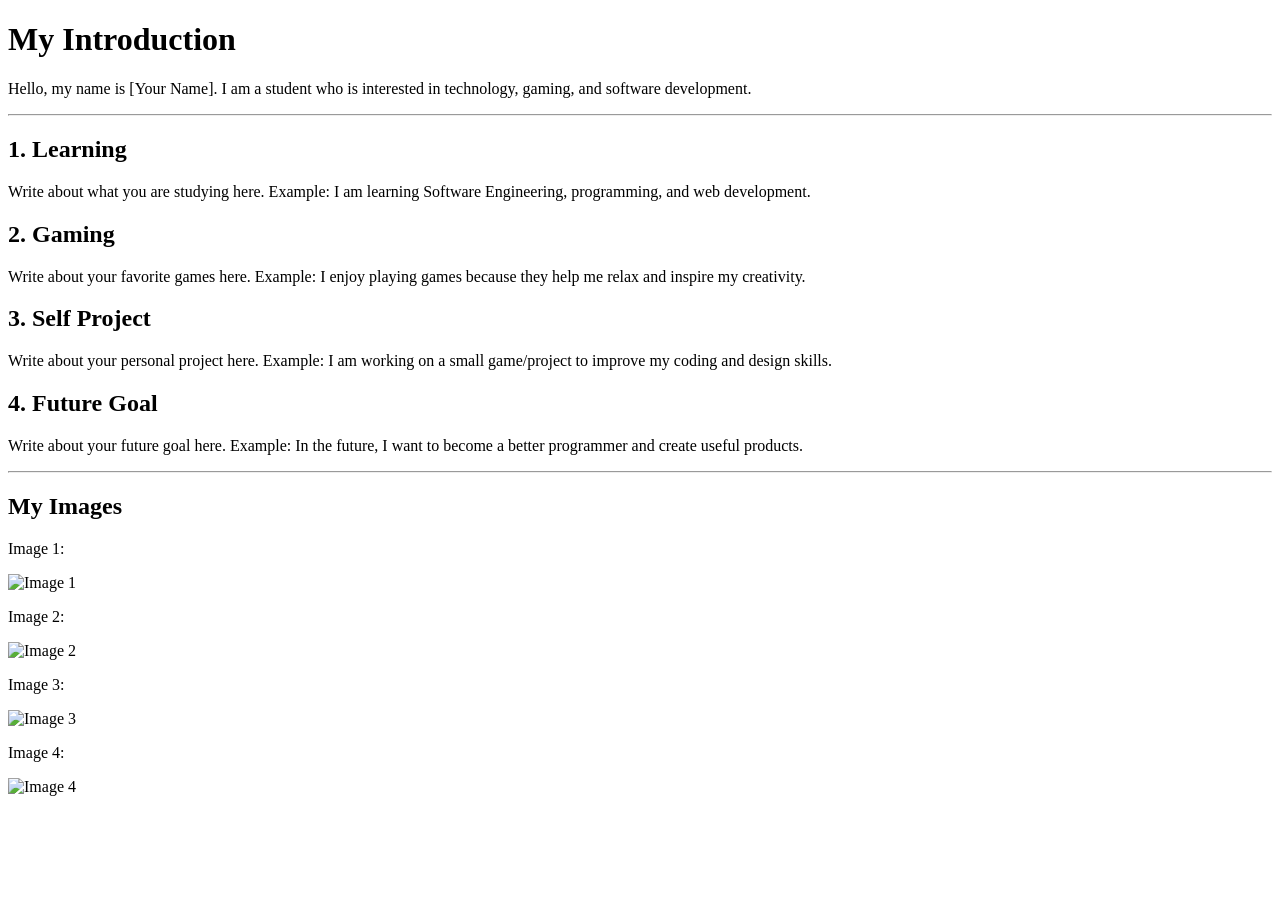
==== index.html @ 1ebd9d52 "Create index.html" ====
<!DOCTYPE html>
<html>
<head>
    <title>My Introduction</title>
</head>
<body>

    <h1>My Introduction</h1>

    <p>
        Hello, my name is [Your Name]. 
        I am a student who is interested in technology, gaming, and software development.
    </p>

    <hr>

    <h2>1. Learning</h2>
    <p>
        Write about what you are studying here.
        Example: I am learning Software Engineering, programming, and web development.
    </p>

    <h2>2. Gaming</h2>
    <p>
        Write about your favorite games here.
        Example: I enjoy playing games because they help me relax and inspire my creativity.
    </p>

    <h2>3. Self Project</h2>
    <p>
        Write about your personal project here.
        Example: I am working on a small game/project to improve my coding and design skills.
    </p>

    <h2>4. Future Goal</h2>
    <p>
        Write about your future goal here.
        Example: In the future, I want to become a better programmer and create useful products.
    </p>

    <hr>

    <h2>My Images</h2>

    <p>Image 1:</p>
    <img src="image1.jpg" width="250" alt="Image 1">

    <p>Image 2:</p>
    <img src="image2.jpg" width="250" alt="Image 2">

    <p>Image 3:</p>
    <img src="image3.jpg" width="250" alt="Image 3">

    <p>Image 4:</p>
    <img src="image4.jpg" width="250" alt="Image 4">

</body>
</html>
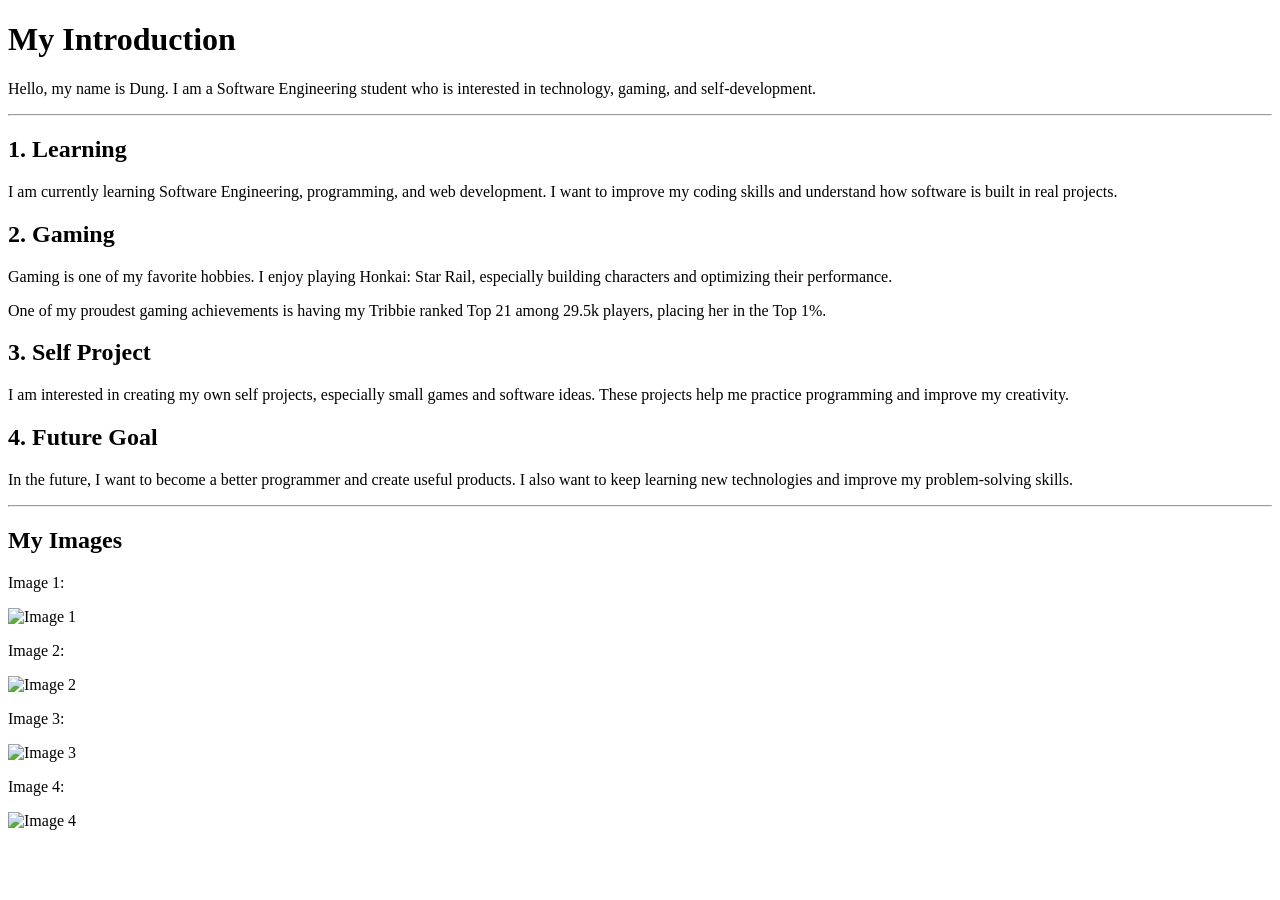
==== commit a2601d46: "Update index.html" ====
--- a/index.html
+++ b/index.html
@@ -8,34 +8,39 @@
     <h1>My Introduction</h1>
 
     <p>
-        Hello, my name is [Your Name]. 
-        I am a student who is interested in technology, gaming, and software development.
+        Hello, my name is Dung. I am a Software Engineering student who is interested in
+        technology, gaming, and self-development.
     </p>
 
     <hr>
 
     <h2>1. Learning</h2>
     <p>
-        Write about what you are studying here.
-        Example: I am learning Software Engineering, programming, and web development.
+        I am currently learning Software Engineering, programming, and web development.
+        I want to improve my coding skills and understand how software is built in real projects.
     </p>
 
     <h2>2. Gaming</h2>
     <p>
-        Write about your favorite games here.
-        Example: I enjoy playing games because they help me relax and inspire my creativity.
+        Gaming is one of my favorite hobbies. I enjoy playing Honkai: Star Rail, especially
+        building characters and optimizing their performance.
+    </p>
+
+    <p>
+        One of my proudest gaming achievements is having my Tribbie ranked Top 21 among
+        29.5k players, placing her in the Top 1%.
     </p>
 
     <h2>3. Self Project</h2>
     <p>
-        Write about your personal project here.
-        Example: I am working on a small game/project to improve my coding and design skills.
+        I am interested in creating my own self projects, especially small games and software
+        ideas. These projects help me practice programming and improve my creativity.
     </p>
 
     <h2>4. Future Goal</h2>
     <p>
-        Write about your future goal here.
-        Example: In the future, I want to become a better programmer and create useful products.
+        In the future, I want to become a better programmer and create useful products.
+        I also want to keep learning new technologies and improve my problem-solving skills.
     </p>
 
     <hr>
@@ -43,16 +48,16 @@
     <h2>My Images</h2>
 
     <p>Image 1:</p>
-    <img src="image1.jpg" width="250" alt="Image 1">
+    <img src="image1.jpg" width="500" alt="Image 1">
 
     <p>Image 2:</p>
-    <img src="image2.jpg" width="250" alt="Image 2">
+    <img src="image2.jpg" width="500" alt="Image 2">
 
     <p>Image 3:</p>
-    <img src="image3.jpg" width="250" alt="Image 3">
+    <img src="image3.jpg" width="500" alt="Image 3">
 
     <p>Image 4:</p>
-    <img src="image4.jpg" width="250" alt="Image 4">
+    <img src="image4.jpg" width="500" alt="Image 4">
 
 </body>
 </html>
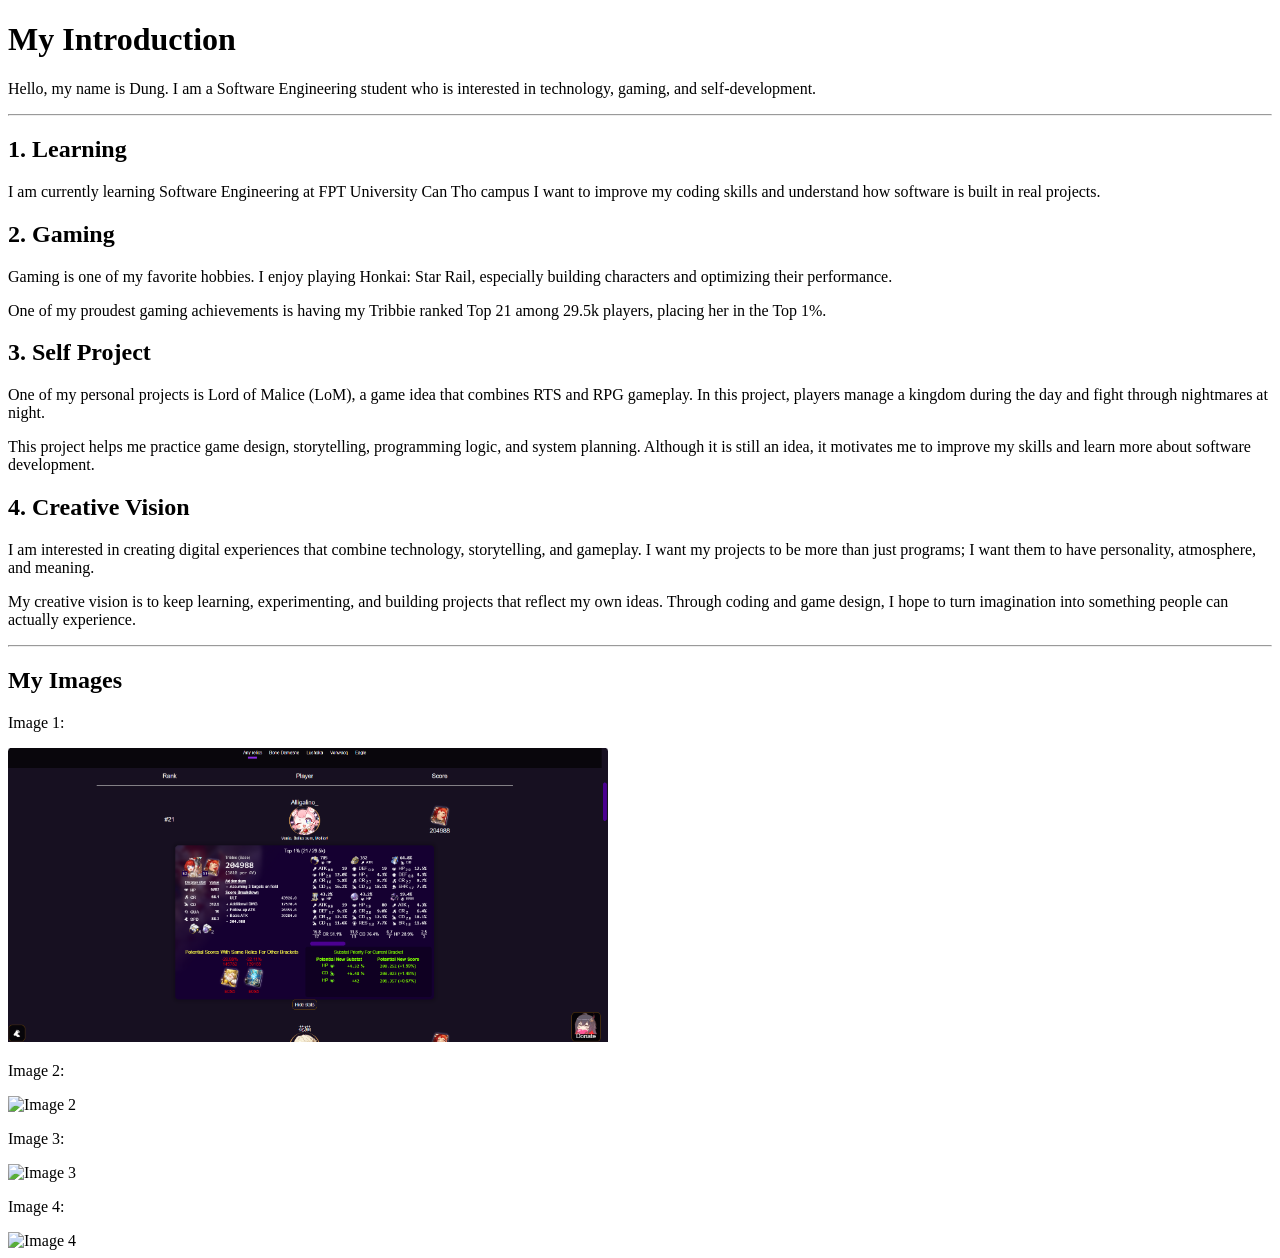
==== commit df0fd445: "Update index.html" ====
--- a/index.html
+++ b/index.html
@@ -16,7 +16,7 @@
 
     <h2>1. Learning</h2>
     <p>
-        I am currently learning Software Engineering, programming, and web development.
+        I am currently learning Software Engineering at FPT University Can Tho campus
         I want to improve my coding skills and understand how software is built in real projects.
     </p>
 
@@ -33,22 +33,35 @@
 
     <h2>3. Self Project</h2>
     <p>
-        I am interested in creating my own self projects, especially small games and software
-        ideas. These projects help me practice programming and improve my creativity.
+       One of my personal projects is Lord of Malice (LoM), a game idea that combines
+    RTS and RPG gameplay. In this project, players manage a kingdom during the day
+    and fight through nightmares at night.
     </p>
 
-    <h2>4. Future Goal</h2>
     <p>
-        In the future, I want to become a better programmer and create useful products.
-        I also want to keep learning new technologies and improve my problem-solving skills.
+        This project helps me practice game design, storytelling, programming logic,
+    and system planning. Although it is still an idea, it motivates me to improve
+    my skills and learn more about software development.
     </p>
+
+    <h2>4. Creative Vision</h2>
+    <p>
+         I am interested in creating digital experiences that combine technology,
+    storytelling, and gameplay. I want my projects to be more than just programs;
+    I want them to have personality, atmosphere, and meaning.
+    </p>
+    <p>
+    My creative vision is to keep learning, experimenting, and building projects
+    that reflect my own ideas. Through coding and game design, I hope to turn
+    imagination into something people can actually experience.
+     </p>
 
     <hr>
 
     <h2>My Images</h2>
 
     <p>Image 1:</p>
-    <img src="image1.jpg" width="500" alt="Image 1">
+    <img src="tribbie-top21.png" width="600" alt="Tribbie Top 21 Achievement">
 
     <p>Image 2:</p>
     <img src="image2.jpg" width="500" alt="Image 2">
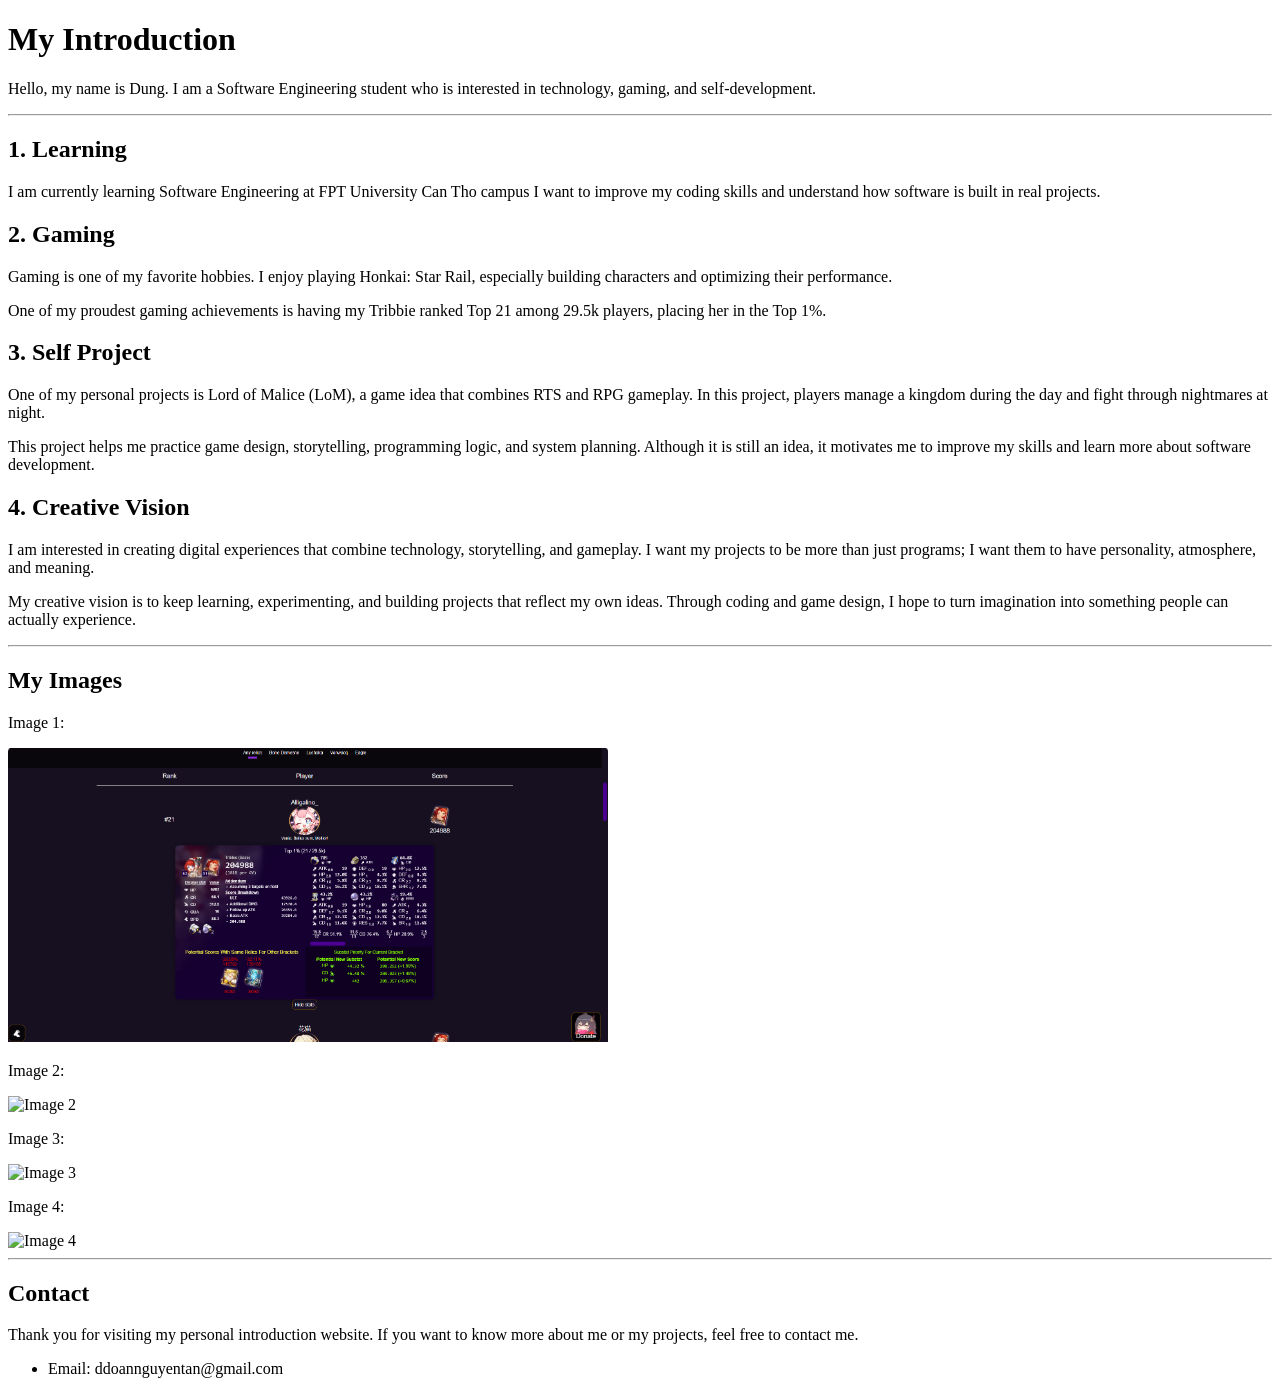
==== commit 599cd5b9: "Update index.html" ====
--- a/index.html
+++ b/index.html
@@ -71,6 +71,18 @@
 
     <p>Image 4:</p>
     <img src="image4.jpg" width="500" alt="Image 4">
+     <hr>
 
+<h2>Contact</h2>
+<p>
+    Thank you for visiting my personal introduction website.
+    If you want to know more about me or my projects, feel free to contact me.
+</p>
+
+<ul>
+    <li>Email: ddoannguyentan@gmail.com</li>
+</ul>
+
+    
 </body>
 </html>
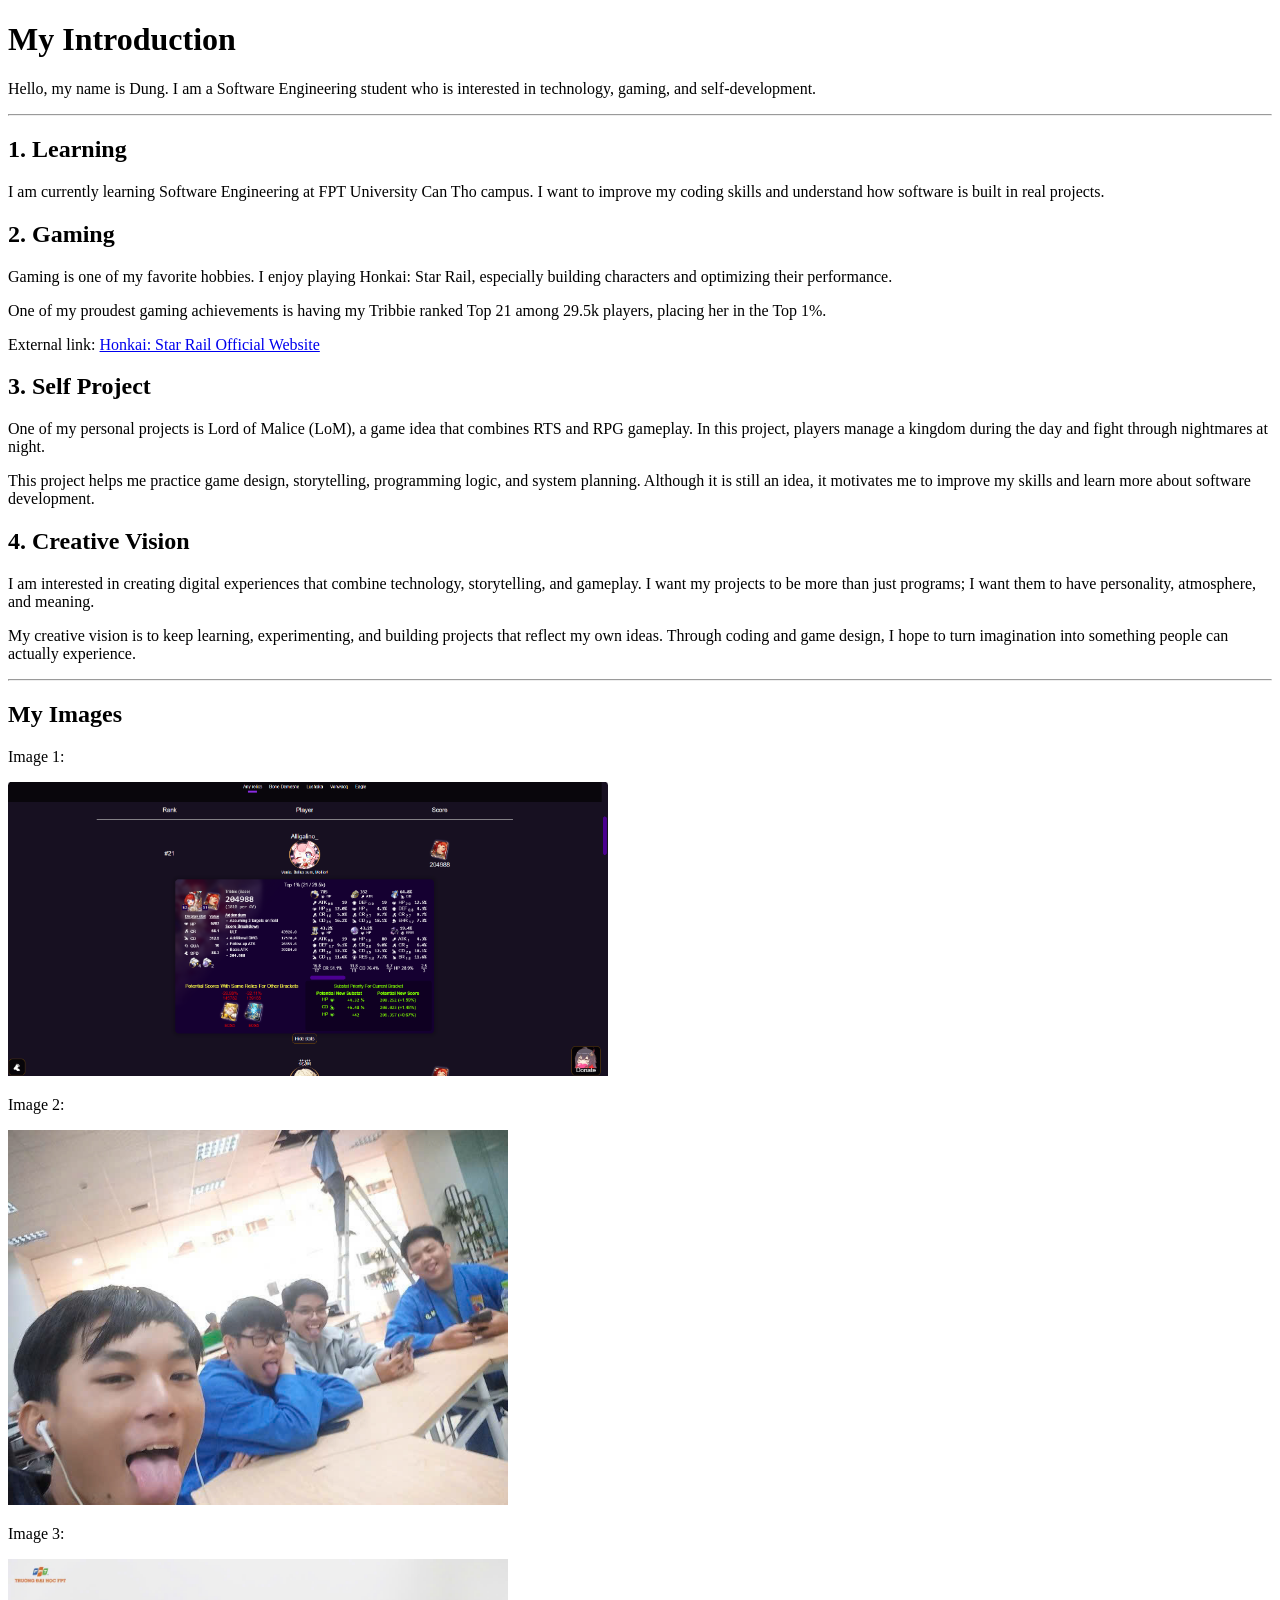
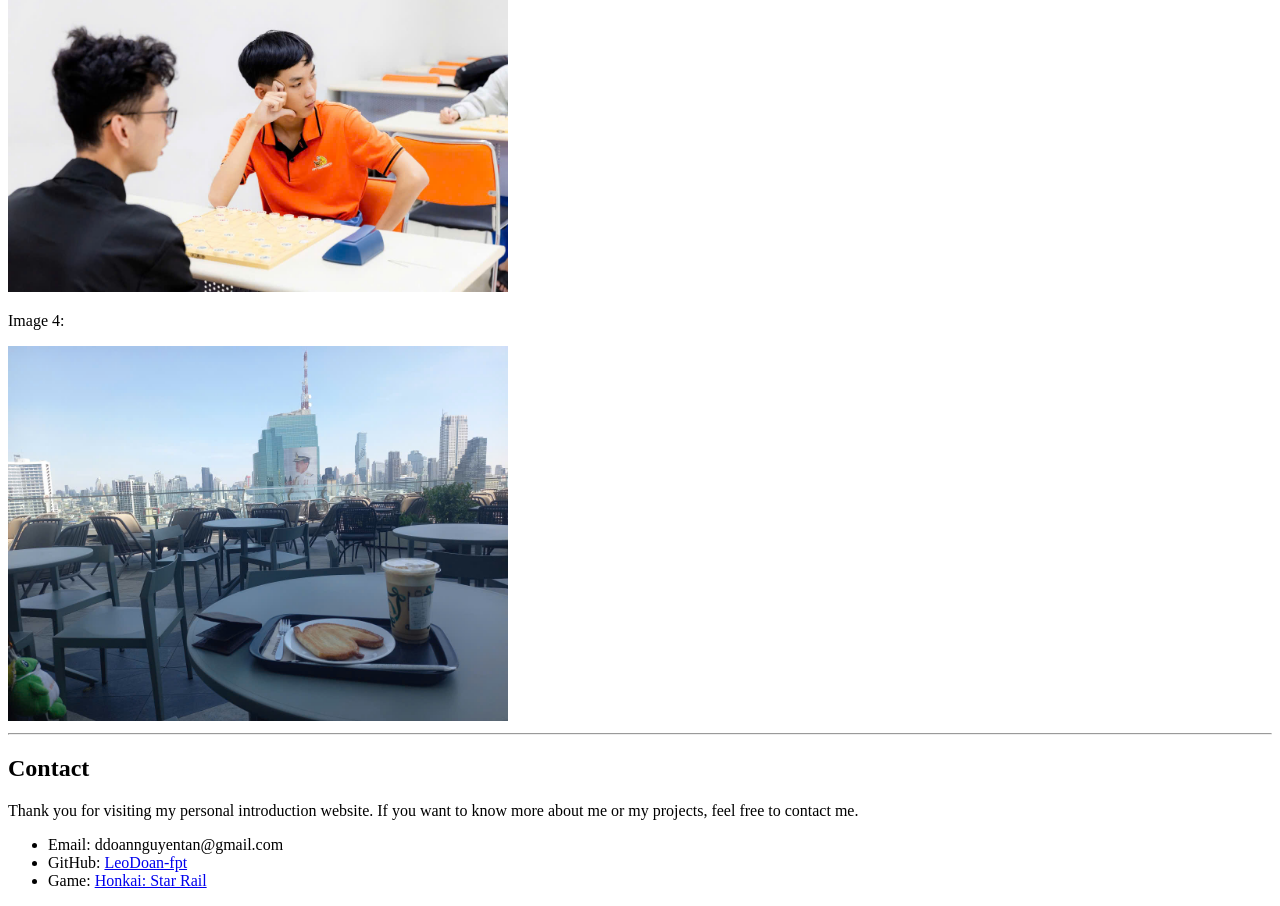
==== commit 91e291d6: "Update index.html" ====
--- a/index.html
+++ b/index.html
@@ -1,88 +1,119 @@
+
 <!DOCTYPE html>
 <html>
 <head>
     <title>My Introduction</title>
 </head>
+
 <body>
 
-    <h1>My Introduction</h1>
+    <header>
+        <h1>My Introduction</h1>
 
-    <p>
-        Hello, my name is Dung. I am a Software Engineering student who is interested in
-        technology, gaming, and self-development.
-    </p>
+        <p>
+            Hello, my name is Dung. I am a Software Engineering student who is interested in
+            technology, gaming, and self-development.
+        </p>
+    </header>
 
     <hr>
 
-    <h2>1. Learning</h2>
-    <p>
-        I am currently learning Software Engineering at FPT University Can Tho campus
-        I want to improve my coding skills and understand how software is built in real projects.
-    </p>
+    <main>
 
-    <h2>2. Gaming</h2>
-    <p>
-        Gaming is one of my favorite hobbies. I enjoy playing Honkai: Star Rail, especially
-        building characters and optimizing their performance.
-    </p>
+        <section>
+            <h2>1. Learning</h2>
+            <p>
+                I am currently learning Software Engineering at FPT University Can Tho campus.
+                I want to improve my coding skills and understand how software is built in real projects.
+            </p>
+        </section>
 
-    <p>
-        One of my proudest gaming achievements is having my Tribbie ranked Top 21 among
-        29.5k players, placing her in the Top 1%.
-    </p>
+        <section>
+            <h2>2. Gaming</h2>
+            <p>
+                Gaming is one of my favorite hobbies. I enjoy playing Honkai: Star Rail, especially
+                building characters and optimizing their performance.
+            </p>
 
-    <h2>3. Self Project</h2>
-    <p>
-       One of my personal projects is Lord of Malice (LoM), a game idea that combines
-    RTS and RPG gameplay. In this project, players manage a kingdom during the day
-    and fight through nightmares at night.
-    </p>
+            <p>
+                One of my proudest gaming achievements is having my Tribbie ranked Top 21 among
+                29.5k players, placing her in the Top 1%.
+            </p>
 
-    <p>
-        This project helps me practice game design, storytelling, programming logic,
-    and system planning. Although it is still an idea, it motivates me to improve
-    my skills and learn more about software development.
-    </p>
+            <p>
+                External link:
+                <a href="https://hsr.hoyoverse.com/" target="_blank">
+                    Honkai: Star Rail Official Website
+                </a>
+            </p>
+        </section>
 
-    <h2>4. Creative Vision</h2>
-    <p>
-         I am interested in creating digital experiences that combine technology,
-    storytelling, and gameplay. I want my projects to be more than just programs;
-    I want them to have personality, atmosphere, and meaning.
-    </p>
-    <p>
-    My creative vision is to keep learning, experimenting, and building projects
-    that reflect my own ideas. Through coding and game design, I hope to turn
-    imagination into something people can actually experience.
-     </p>
+        <section>
+            <h2>3. Self Project</h2>
+            <p>
+                One of my personal projects is Lord of Malice (LoM), a game idea that combines
+                RTS and RPG gameplay. In this project, players manage a kingdom during the day
+                and fight through nightmares at night.
+            </p>
+
+            <p>
+                This project helps me practice game design, storytelling, programming logic,
+                and system planning. Although it is still an idea, it motivates me to improve
+                my skills and learn more about software development.
+            </p>
+        </section>
+
+        <section>
+            <h2>4. Creative Vision</h2>
+            <p>
+                I am interested in creating digital experiences that combine technology,
+                storytelling, and gameplay. I want my projects to be more than just programs;
+                I want them to have personality, atmosphere, and meaning.
+            </p>
+
+            <p>
+                My creative vision is to keep learning, experimenting, and building projects
+                that reflect my own ideas. Through coding and game design, I hope to turn
+                imagination into something people can actually experience.
+            </p>
+        </section>
+
+        <hr>
+
+        <section>
+            <h2>My Images</h2>
+
+            <p>Image 1:</p>
+            <img src="tribbie-top21.png" width="600" alt="Tribbie Top 21 Achievement">
+
+            <p>Image 2:</p>
+            <img src="image2.jpg" width="500" alt="Image 2">
+
+            <p>Image 3:</p>
+            <img src="image3.jpg" width="500" alt="Image 3">
+
+            <p>Image 4:</p>
+            <img src="image4.jpg" width="500" alt="Image 4">
+        </section>
+
+    </main>
 
     <hr>
 
-    <h2>My Images</h2>
+    <footer>
+        <h2>Contact</h2>
 
-    <p>Image 1:</p>
-    <img src="tribbie-top21.png" width="600" alt="Tribbie Top 21 Achievement">
+        <p>
+            Thank you for visiting my personal introduction website.
+            If you want to know more about me or my projects, feel free to contact me.
+        </p>
 
-    <p>Image 2:</p>
-    <img src="image2.jpg" width="500" alt="Image 2">
+        <ul>
+            <li>Email: ddoannguyentan@gmail.com</li>
+            <li>GitHub: <a href="https://github.com/LeoDoan-fpt" target="_blank">LeoDoan-fpt</a></li>
+            <li>Game: <a href="https://hsr.hoyoverse.com/" target="_blank">Honkai: Star Rail</a></li>
+        </ul>
+    </footer>
 
-    <p>Image 3:</p>
-    <img src="image3.jpg" width="500" alt="Image 3">
-
-    <p>Image 4:</p>
-    <img src="image4.jpg" width="500" alt="Image 4">
-     <hr>
-
-<h2>Contact</h2>
-<p>
-    Thank you for visiting my personal introduction website.
-    If you want to know more about me or my projects, feel free to contact me.
-</p>
-
-<ul>
-    <li>Email: ddoannguyentan@gmail.com</li>
-</ul>
-
-    
 </body>
 </html>
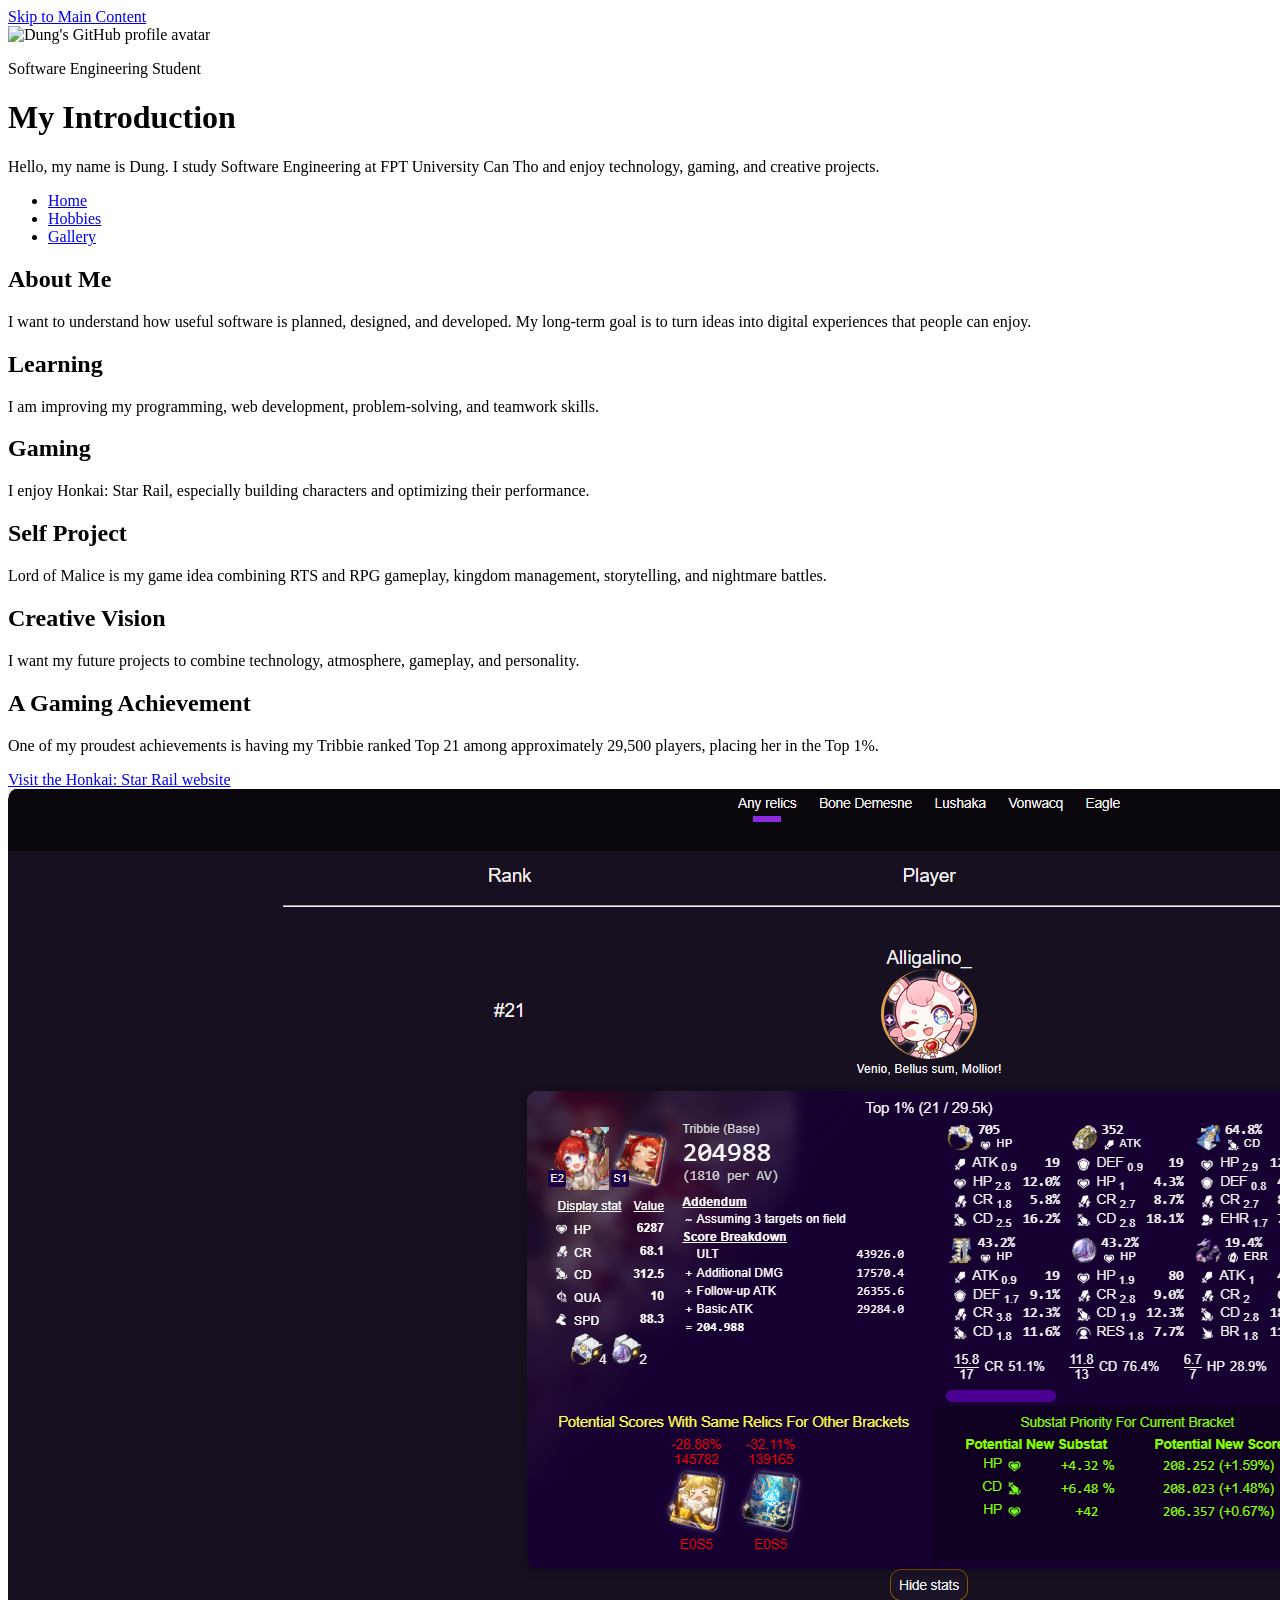
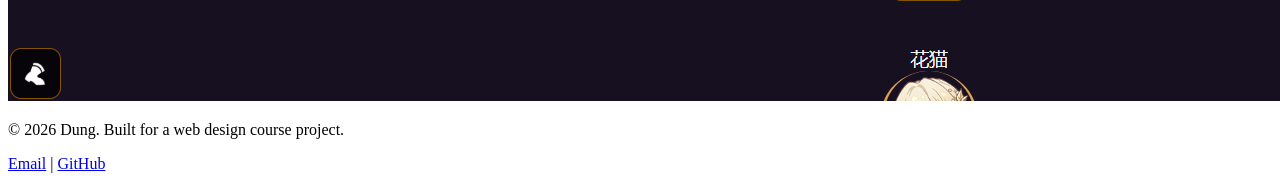
==== commit 0419f087: "Update home page for CSS final project" ====
--- a/index.html
+++ b/index.html
@@ -1,119 +1,97 @@
+<!DOCTYPE html>
+<html lang="en">
+<head>
+    <meta charset="UTF-8">
+    <meta name="viewport" content="width=device-width, initial-scale=1.0">
+    <title>Home | Dung's Introduction</title>
+    <link rel="stylesheet" href="style.css">
+</head>
+<body>
+    <a class="skip-link" href="#main-content">Skip to Main Content</a>
 
-<!DOCTYPE html>
-<html>
-<head>
-    <title>My Introduction</title>
-</head>
+    <header class="site-header">
+        <div class="hero">
+            <img class="profile-image" src="https://avatars.githubusercontent.com/u/241063261?v=4" alt="Dung's GitHub profile avatar">
+            <div>
+                <p class="eyebrow">Software Engineering Student</p>
+                <h1>My Introduction</h1>
+                <p>
+                    Hello, my name is Dung. I study Software Engineering at FPT University
+                    Can Tho and enjoy technology, gaming, and creative projects.
+                </p>
+            </div>
+        </div>
 
-<body>
-
-    <header>
-        <h1>My Introduction</h1>
-
-        <p>
-            Hello, my name is Dung. I am a Software Engineering student who is interested in
-            technology, gaming, and self-development.
-        </p>
+        <nav aria-label="Main navigation">
+            <ul>
+                <li><a class="active" aria-current="page" href="index.html">Home</a></li>
+                <li><a href="hobbies.html">Hobbies</a></li>
+                <li><a href="gallery.html">Gallery</a></li>
+            </ul>
+        </nav>
     </header>
 
-    <hr>
-
-    <main>
-
-        <section>
-            <h2>1. Learning</h2>
+    <main id="main-content">
+        <section class="page-intro">
+            <h2>About Me</h2>
             <p>
-                I am currently learning Software Engineering at FPT University Can Tho campus.
-                I want to improve my coding skills and understand how software is built in real projects.
+                I want to understand how useful software is planned, designed, and developed.
+                My long-term goal is to turn ideas into digital experiences that people can enjoy.
             </p>
         </section>
 
-        <section>
-            <h2>2. Gaming</h2>
-            <p>
-                Gaming is one of my favorite hobbies. I enjoy playing Honkai: Star Rail, especially
-                building characters and optimizing their performance.
-            </p>
+        <section class="info-grid" aria-label="Personal interests and goals">
+            <article class="card">
+                <h2>Learning</h2>
+                <p>
+                    I am improving my programming, web development, problem-solving, and teamwork skills.
+                </p>
+            </article>
 
-            <p>
-                One of my proudest gaming achievements is having my Tribbie ranked Top 21 among
-                29.5k players, placing her in the Top 1%.
-            </p>
+            <article class="card">
+                <h2>Gaming</h2>
+                <p>
+                    I enjoy Honkai: Star Rail, especially building characters and optimizing their performance.
+                </p>
+            </article>
 
-            <p>
-                External link:
-                <a href="https://hsr.hoyoverse.com/" target="_blank">
-                    Honkai: Star Rail Official Website
-                </a>
-            </p>
+            <article class="card">
+                <h2>Self Project</h2>
+                <p>
+                    Lord of Malice is my game idea combining RTS and RPG gameplay, kingdom management,
+                    storytelling, and nightmare battles.
+                </p>
+            </article>
+
+            <article class="card">
+                <h2>Creative Vision</h2>
+                <p>
+                    I want my future projects to combine technology, atmosphere, gameplay, and personality.
+                </p>
+            </article>
         </section>
 
-        <section>
-            <h2>3. Self Project</h2>
-            <p>
-                One of my personal projects is Lord of Malice (LoM), a game idea that combines
-                RTS and RPG gameplay. In this project, players manage a kingdom during the day
-                and fight through nightmares at night.
-            </p>
-
-            <p>
-                This project helps me practice game design, storytelling, programming logic,
-                and system planning. Although it is still an idea, it motivates me to improve
-                my skills and learn more about software development.
-            </p>
+        <section class="feature">
+            <div>
+                <h2>A Gaming Achievement</h2>
+                <p>
+                    One of my proudest achievements is having my Tribbie ranked Top 21 among
+                    approximately 29,500 players, placing her in the Top 1%.
+                </p>
+                <a class="button-link" href="https://hsr.hoyoverse.com/" target="_blank" rel="noopener noreferrer">
+                    Visit the Honkai: Star Rail website
+                </a>
+            </div>
+            <img src="tribbie-top21.png" alt="Tribbie character ranking showing a Top 21 achievement">
         </section>
-
-        <section>
-            <h2>4. Creative Vision</h2>
-            <p>
-                I am interested in creating digital experiences that combine technology,
-                storytelling, and gameplay. I want my projects to be more than just programs;
-                I want them to have personality, atmosphere, and meaning.
-            </p>
-
-            <p>
-                My creative vision is to keep learning, experimenting, and building projects
-                that reflect my own ideas. Through coding and game design, I hope to turn
-                imagination into something people can actually experience.
-            </p>
-        </section>
-
-        <hr>
-
-        <section>
-            <h2>My Images</h2>
-
-            <p>Image 1:</p>
-            <img src="tribbie-top21.png" width="600" alt="Tribbie Top 21 Achievement">
-
-            <p>Image 2:</p>
-            <img src="image2.jpg" width="500" alt="Image 2">
-
-            <p>Image 3:</p>
-            <img src="image3.jpg" width="500" alt="Image 3">
-
-            <p>Image 4:</p>
-            <img src="image4.jpg" width="500" alt="Image 4">
-        </section>
-
     </main>
 
-    <hr>
-
     <footer>
-        <h2>Contact</h2>
-
+        <p>&copy; 2026 Dung. Built for a web design course project.</p>
         <p>
-            Thank you for visiting my personal introduction website.
-            If you want to know more about me or my projects, feel free to contact me.
+            <a href="mailto:ddoannguyentan@gmail.com">Email</a> |
+            <a href="https://github.com/LeoDoan-fpt" target="_blank" rel="noopener noreferrer">GitHub</a>
         </p>
-
-        <ul>
-            <li>Email: ddoannguyentan@gmail.com</li>
-            <li>GitHub: <a href="https://github.com/LeoDoan-fpt" target="_blank">LeoDoan-fpt</a></li>
-            <li>Game: <a href="https://hsr.hoyoverse.com/" target="_blank">Honkai: Star Rail</a></li>
-        </ul>
     </footer>
-
 </body>
 </html>
